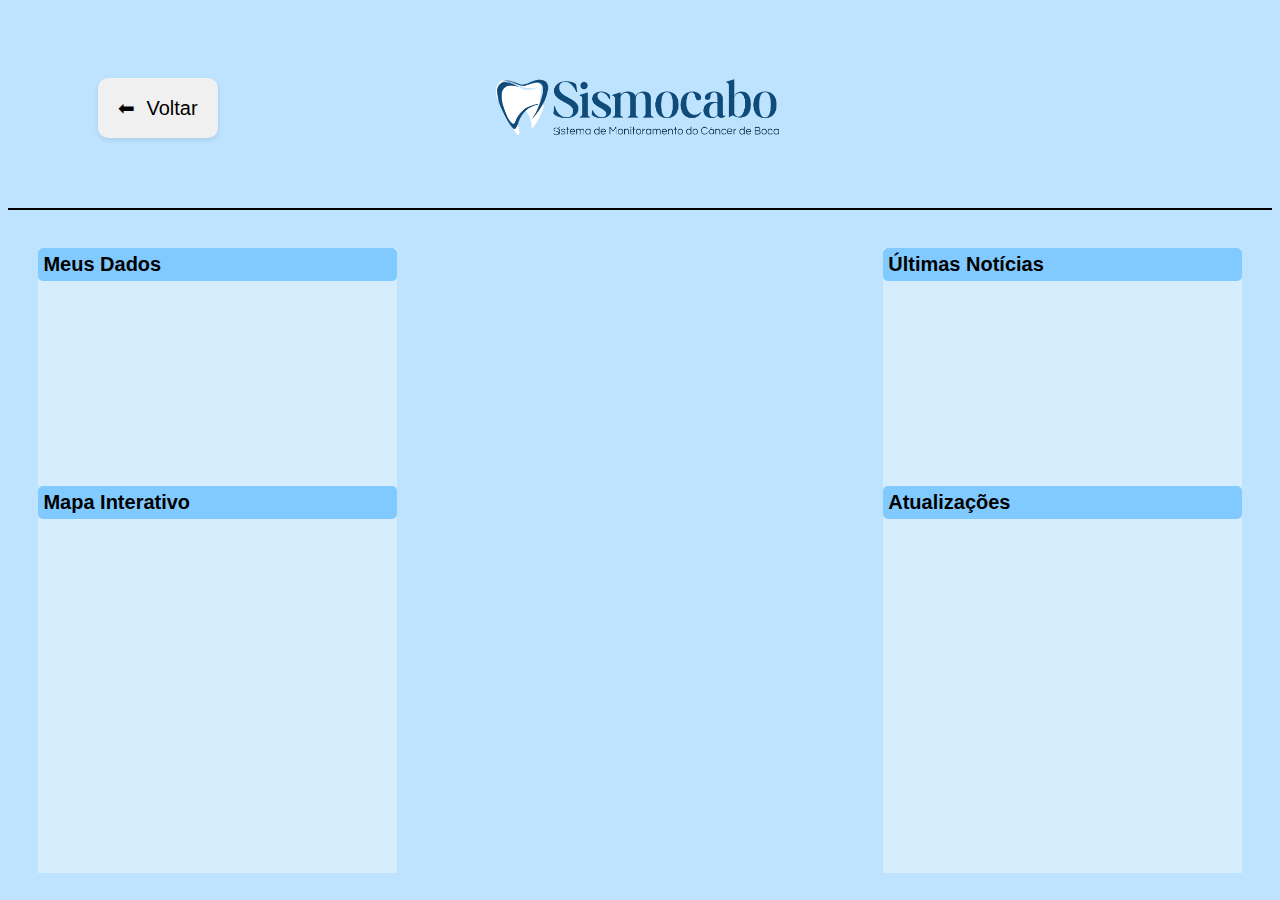
==== index.html @ 88a4f2b0 "updating" ====
<!DOCTYPE html>
<html lang="en">
<head>
    <meta charset="UTF-8">
    <meta name="viewport" content="width=device-width, initial-scale=1.0">
    <title>Dashboard</title>
    <link rel="icon" href="/imgs/logo.png">
    <link rel="stylesheet" href="style.css">
</head>
<body>
    <div class="cabecalho">
        <button id="back">⬅&nbsp;&nbsp;Voltar</button>
        <img id="logoPrincipal" src="imgs/fullLogo.png">
    </div>
    
    <div class="quadro" id="dados">
        <h2 id="title">Meus Dados</h2>
    </div>
    <div class="quadro" id="noticias">
        <h2 id="title">Últimas Notícias</h2>
    </div>
    <div class="quadro" id="mapa">
        <h2 id="title">Mapa Interativo</h2>
    </div>
    <div class="quadro" id="atualizacoes">
        <h2 id="title">Atualizações</h2>
    </div>
    <!-- <div id="dashboard"></div> -->
    
</div>
</body>
</html>
---- style.css ----
body {
    font-family: Arial, sans-serif;
    background-color: #BDE3FF;
}

.cabecalho {
    position: relative;
    height: 200px;
    border-bottom: solid black 2px ;
}

#logoPrincipal{
    position: absolute;
    width: 300px;
    top: 100px;
    left: 50%;
    -ms-transform: translate(-50%, -50%);
    transform: translate(-50%, -50%);
}

button#back{
    position: absolute;
    
    width: 120px;
    height: 60px;
    margin-left: 150px;
    margin-top: 100px;
    
    background-color: #f0f0f0;
    border-radius: 10px;
    font-size: 15pt;
    border-color: transparent;
    box-shadow: 0px 2px 5px rgba(0, 0, 0, 0.1);
 

    -ms-transform: translate(-50%, -50%);
    transform: translate(-50%, -50%);

    transition: background-color 0.2s;
}

button#back:hover{
    background-color: #d1d1d1
}

#dashboard{
    position: relative;
    width:100%;
    height:100%;
}

div.quadro{
    position: absolute;
    background-color: #D5EDFD;
    
}

div.quadro#dados{
    position: absolute;
    left: 3%;
    margin-top: 3%;
    width: 28%;
    height: 30%;
}
div.quadro#noticias{
    position: absolute;
    right: 3%;
    margin-top: 3%;
    width: 28%;
    height: 30%;
}
div.quadro#mapa{
    position: absolute;
    left: 3%;
    bottom: 3%;
    width: 28%;
    height: 43%;
}
div.quadro#atualizacoes{
    position: absolute;
    right: 3%;
    bottom: 3%;
    width: 28%;
    height: 43%;
}

div.quadro div{
    border-radius: 10px;

}

div.quadro h2#title{
    margin-top:0px;
    padding: 5px;
    font-size: 15pt;
    background-color: #80CAFF;    
    border-radius: 5px;
}



h1 {
    color: #333;
}

p {
    color: #666;
}
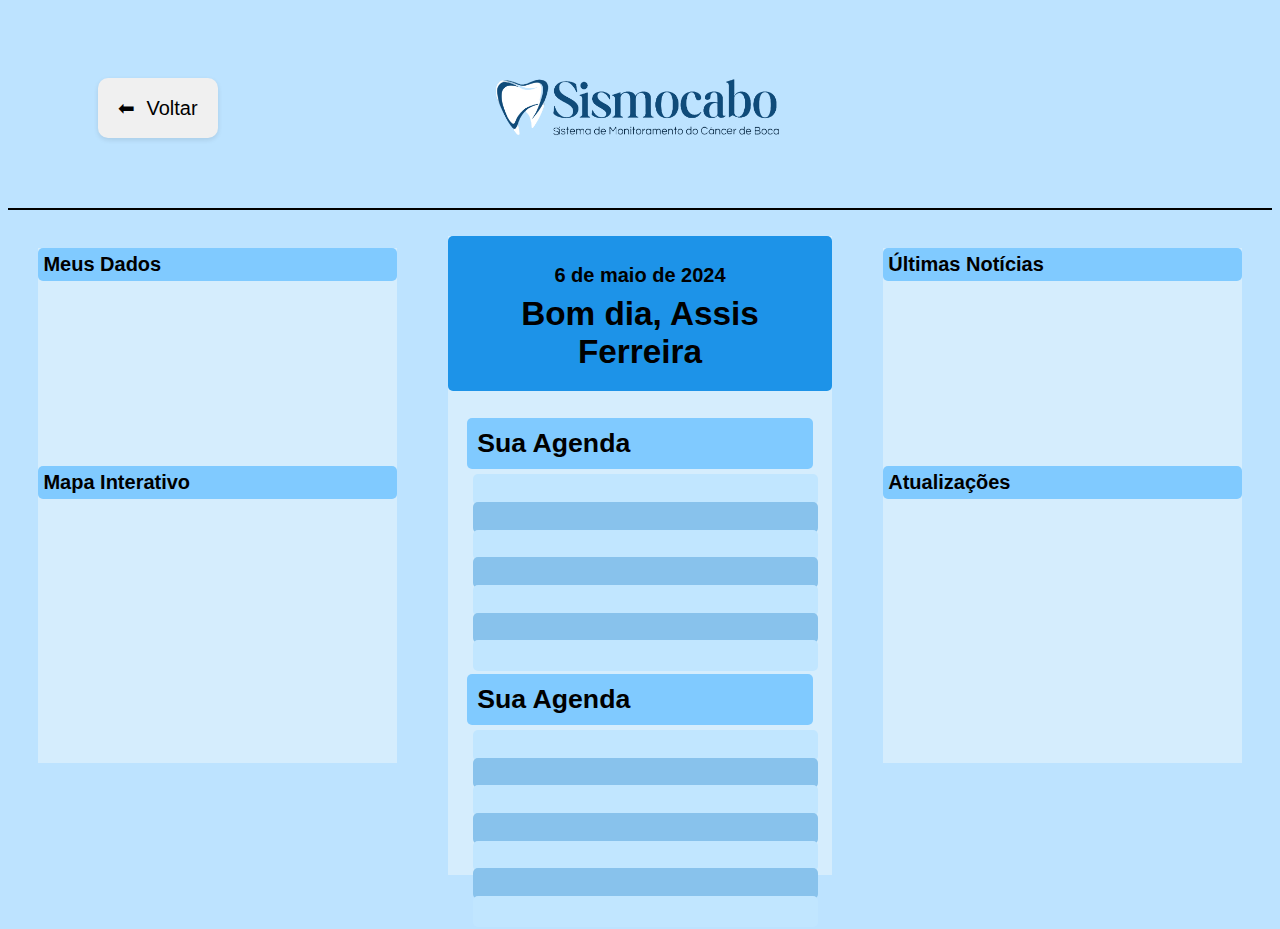
==== commit 75d11c95: "Update index.html" ====
--- a/index.html
+++ b/index.html
@@ -25,6 +25,36 @@
     <div class="quadro" id="atualizacoes">
         <h2 id="title">Atualizações</h2>
     </div>
+    <div class="quadro" id="perfil">
+        <h2 id="titlePrincipal">
+            <p>6 de maio de 2024</p>
+            Bom dia, Assis Ferreira
+        </h2>
+        <div id="agenda">
+            <h2 id="title">Sua Agenda</h2>
+            <ul>
+                <li class="i"></li>
+                <li class="p"></li>
+                <li class="i"></li>
+                <li class="p"></li>
+                <li class="i"></li>
+                <li class="p"></li>
+                <li class="i"></li>
+            </ul>
+        </div>
+        <div id="pacientes">
+            <h2 id="title">Sua Agenda</h2>
+            <ul>
+                <li class="i"></li>
+                <li class="p"></li>
+                <li class="i"></li>
+                <li class="p"></li>
+                <li class="i"></li>
+                <li class="p"></li>
+                <li class="i"></li>
+            </ul>
+        </div>
+    </div>
     <!-- <div id="dashboard"></div> -->
     
 </div>
--- a/style.css
+++ b/style.css
@@ -72,23 +72,29 @@
 div.quadro#mapa{
     position: absolute;
     left: 3%;
-    bottom: 3%;
+    margin-top: 20%;
     width: 28%;
-    height: 43%;
+    height: 33%;
 }
 div.quadro#atualizacoes{
     position: absolute;
     right: 3%;
-    bottom: 3%;
+    margin-top: 20%;
     width: 28%;
-    height: 43%;
+    height: 33%;
+}
+div.quadro#perfil{
+    position: absolute;
+    left: 35%;
+    margin-top: 2%;
+    width: 30%;
+    height: 71%;
 }
 
 div.quadro div{
     border-radius: 10px;
 
 }
-
 div.quadro h2#title{
     margin-top:0px;
     padding: 5px;
@@ -96,8 +102,51 @@
     background-color: #80CAFF;    
     border-radius: 5px;
 }
-
-
+div.quadro h2#titlePrincipal{
+    margin-top:0px;
+    padding: 20px;
+    font-size: 25pt;
+    background-color: #1d93e8;    
+    border-radius: 5px;
+    text-align: center;
+}
+div.quadro h2#titlePrincipal p{
+    color: black;
+    font-size: 15pt;
+    margin: 8px;
+}
+div.quadro div{
+    margin-left:5%;
+    width:90%;
+    height:40%;
+    padding:-20px;
+}
+div.quadro div h2#title{
+    margin-top:0px;
+    padding: 10px;
+    font-size: 20pt;
+    background-color: #80CAFF;    
+    border-radius: 5px;
+}
+div.quadro div ul{
+    margin-top: -17px;
+    width: 100%;
+    height: 40%;
+}
+div.quadro div ul li{
+    list-style: none;
+    width:100%;
+    height: 30%;
+    margin-top: -3px;
+    margin-left: -10%;
+    border-radius: 5px;
+}
+div.quadro div ul li.i{
+    background-color: #C1E6FF;
+}
+div.quadro div ul li.p{
+    background-color: #88C2EC;
+}
 
 h1 {
     color: #333;
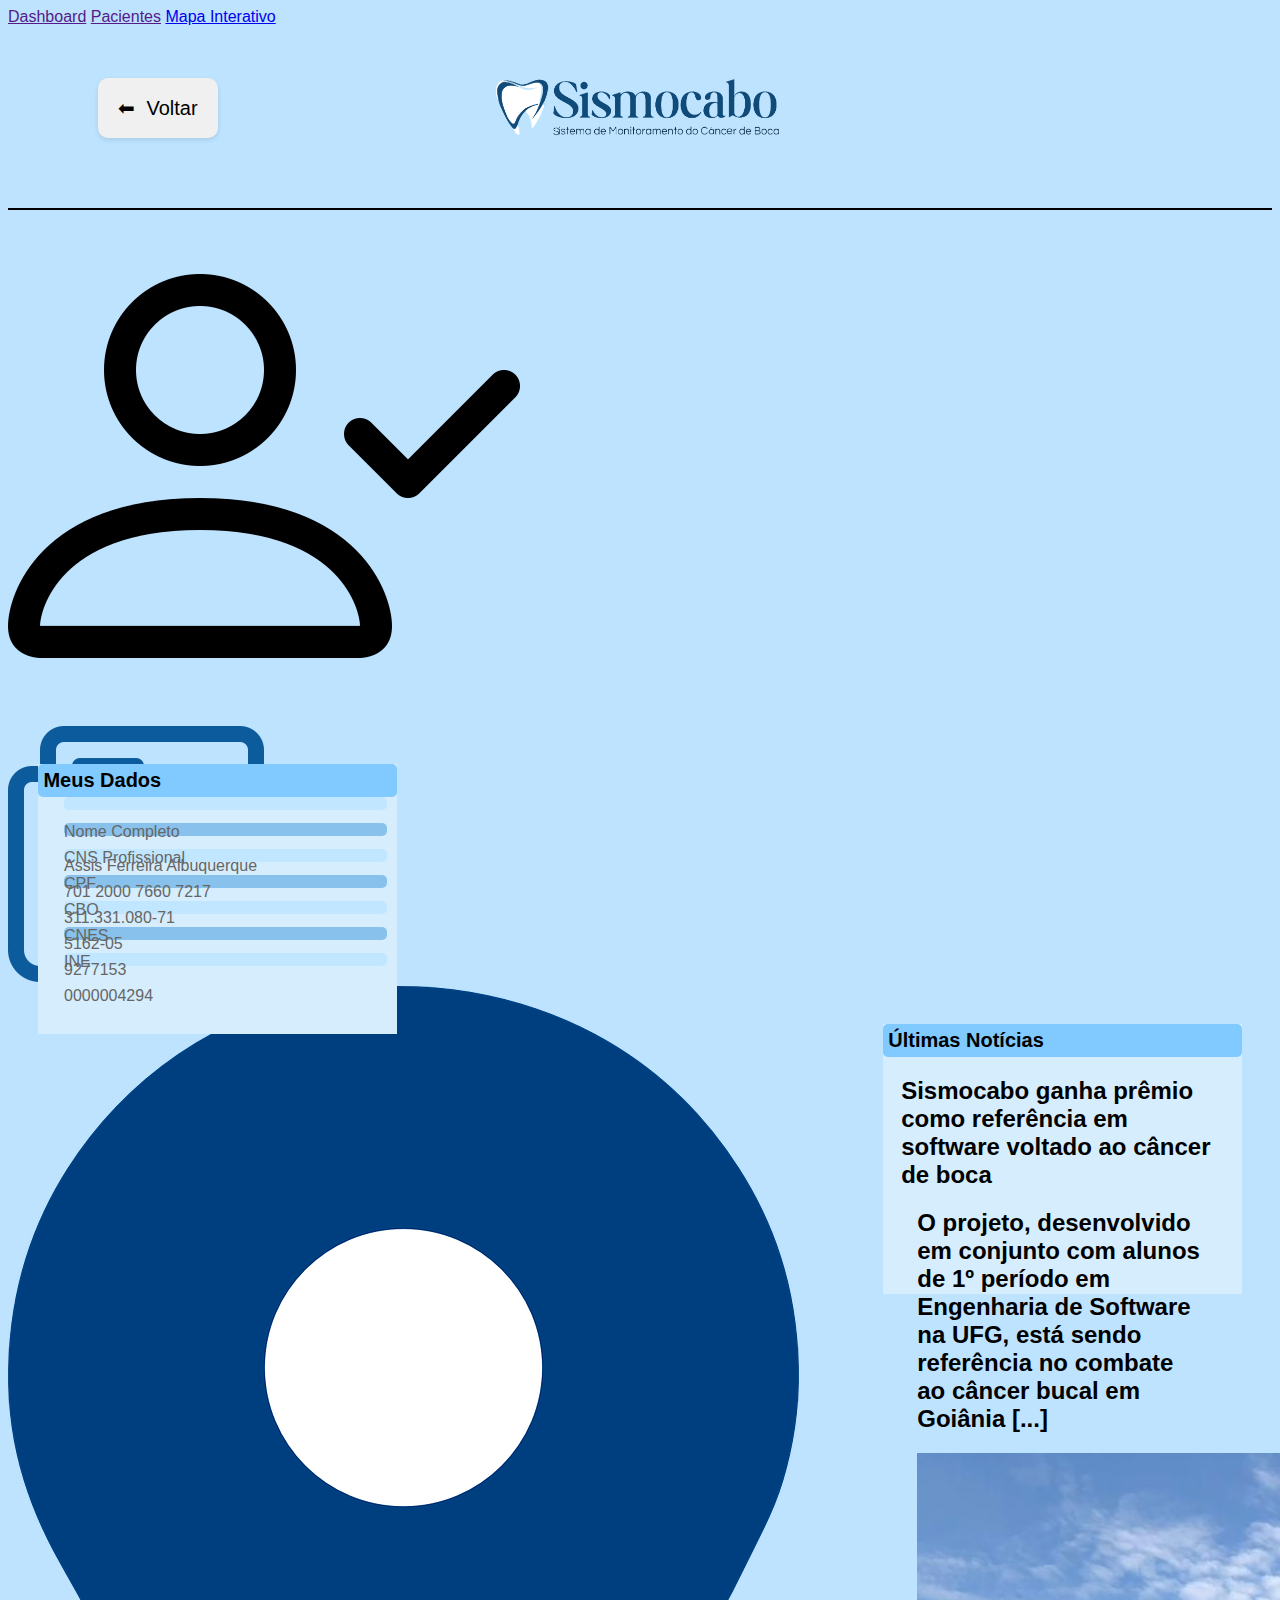
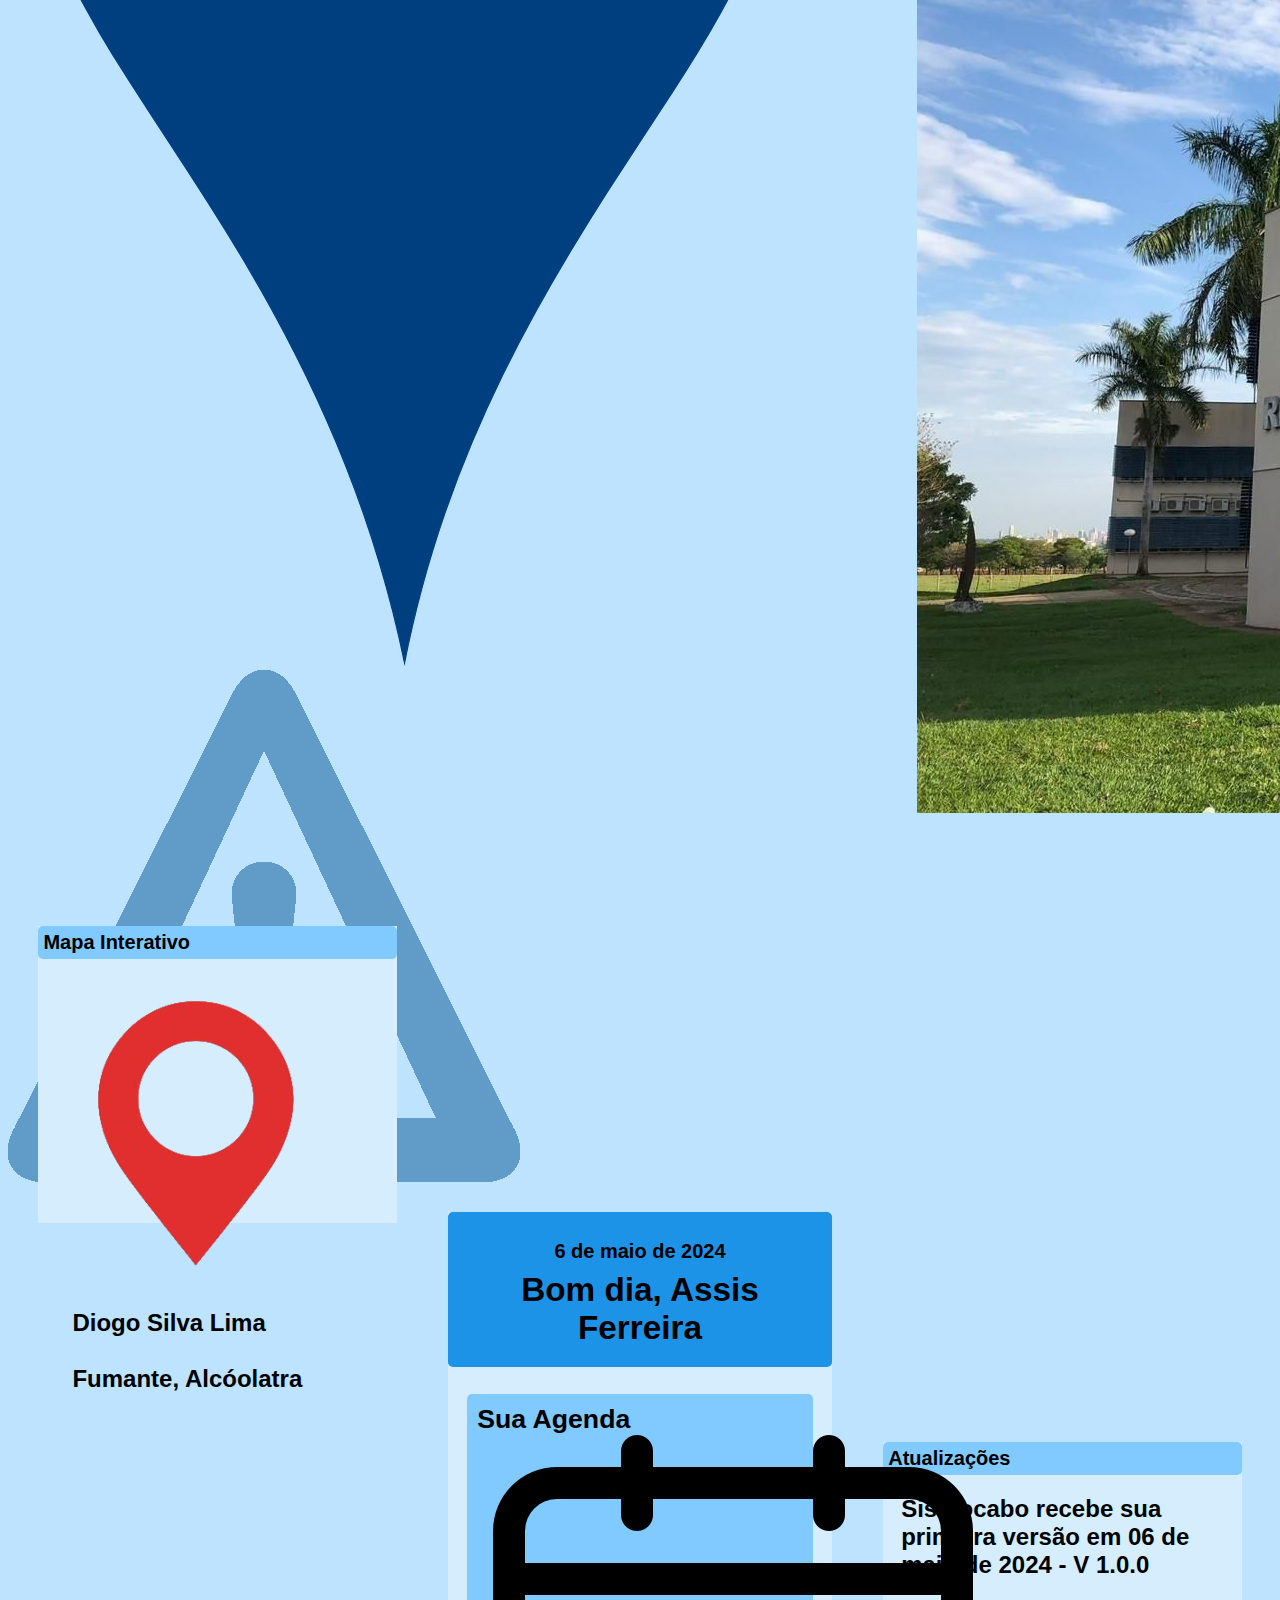
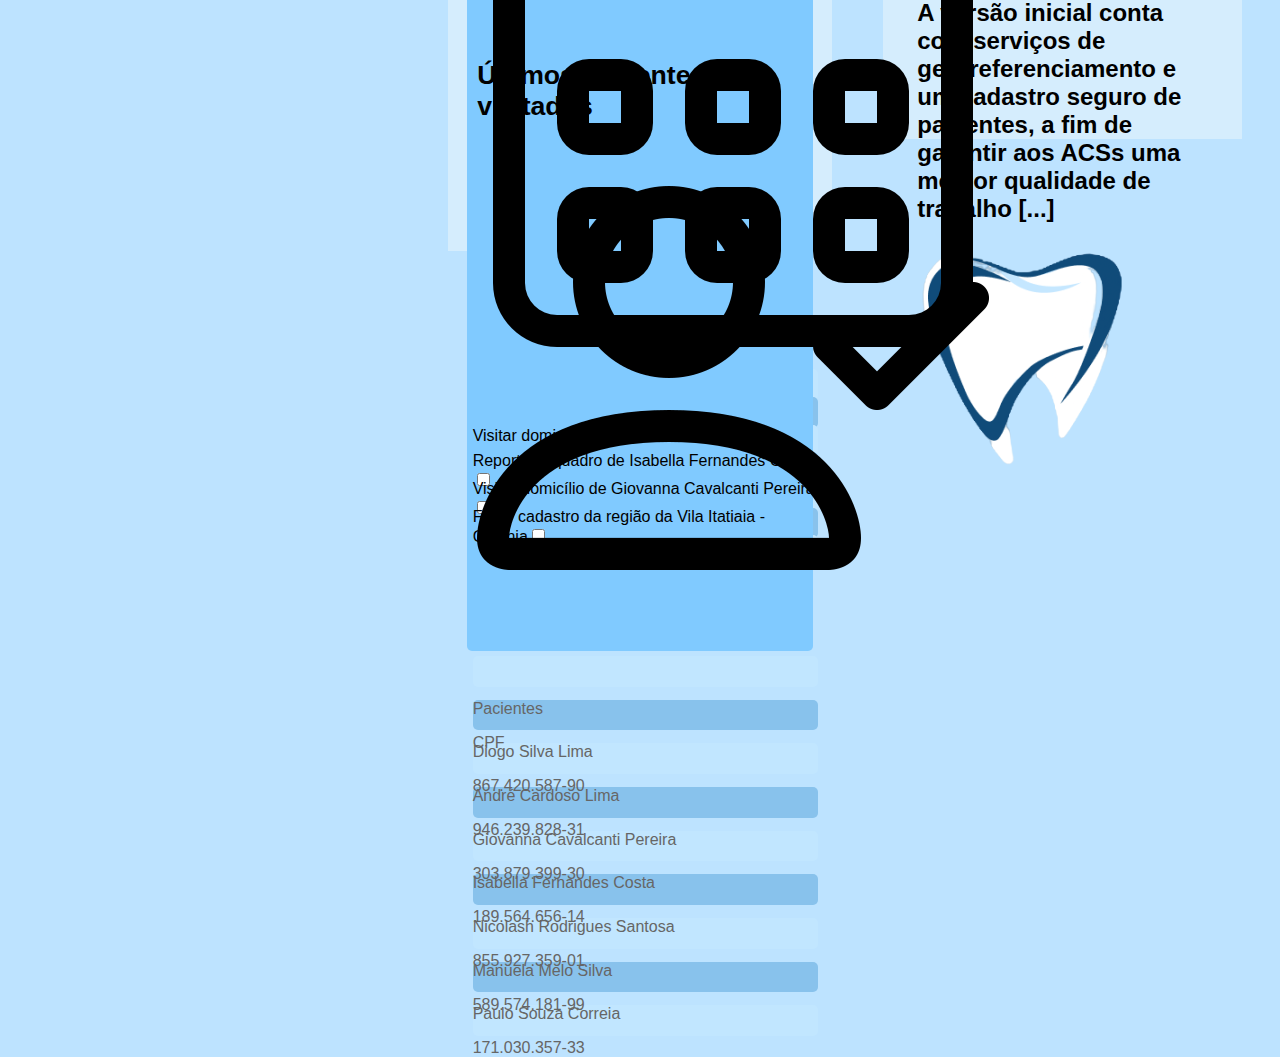
==== commit 6979d9ed: "Update index.html" ====
--- a/index.html
+++ b/index.html
@@ -10,52 +10,134 @@
 <body>
     <div class="cabecalho">
         <button id="back">⬅&nbsp;&nbsp;Voltar</button>
+        <div id="navigation">
+            <a href="" class="navOption" id="dashboard">Dashboard</a>
+            <a href="" class="navOption" id="pacientes">Pacientes</a>
+            <a href="interactiveMap.html" class="navOption" id="mapa">Mapa Interativo</a>            
+        </div>
         <img id="logoPrincipal" src="imgs/fullLogo.png">
     </div>
-    
+    <div class="icon" id="iconPerson"><img src="./imgs/iconPerson.png"></div>
     <div class="quadro" id="dados">
         <h2 id="title">Meus Dados</h2>
+        <div>
+            <ul>
+                <li class="i"></li>
+                <li class="p">
+                    <p class="info1">Nome Completo</p>
+                    <p class="info2">Assis Ferreira Albuquerque</p>
+                </li>
+                <li class="i">
+                    <p class="info1">CNS Profissional</p>
+                    <p class="info2">701 2000 7660 7217</p>
+                </li>
+                <li class="p">
+                    <p class="info1">CPF</p>
+                    <p class="info2">311.331.080-71</p>
+                </li>
+                <li class="i">
+                    <p class="info1">CBO</p>
+                    <p class="info2">5162-05</p>
+                </li>
+                <li class="p">
+                    <p class="info1">CNES</p>
+                    <p class="info2">9277153</p>
+                </li>
+                <li class="i">
+                    <p class="info1">INE</p>
+                    <p class="info2">0000004294</p>
+                </li>
+            </ul>
+        </div>
     </div>
+    <div class="icon" id="newsIcon"><img src="./imgs/newsIcon.png"></div>
     <div class="quadro" id="noticias">
         <h2 id="title">Últimas Notícias</h2>
+        <div>
+            <h2 id="materia">Sismocabo ganha prêmio como referência em software voltado ao câncer de boca</h2>
+            <div>
+                <h2 id="text">O projeto, desenvolvido em conjunto com alunos de 1º período em Engenharia de Software na UFG,  está sendo referência no combate ao câncer bucal em Goiânia [...]</h2>
+                <img src="./imgs/ufg.png" id="ufg">
+            </div>
+        </div>
     </div>
+    <div class="icon" id="pinIcon"><img src="./imgs/pinIcon.png"></div>
     <div class="quadro" id="mapa">
         <h2 id="title">Mapa Interativo</h2>
+        <div id="mapaInterativo">
+            <div>
+                <img src="./imgs/pointer.png" id="pointer">
+                <h2 id="pointerDetails">Diogo Silva Lima<br><br>Fumante, Alcóolatra</h2>
+            </div>
+        </div>
     </div>
+    <div class="icon" id="warningIcon"><img src="./imgs/warningIcon.png"></div>
     <div class="quadro" id="atualizacoes">
         <h2 id="title">Atualizações</h2>
+        <div>
+            <h2 id="materia">Sismocabo recebe sua primeira versão em 06 de maio de 2024 - V 1.0.0</h2>
+            <div>
+                <h2 id="text">A versão inicial conta com serviços de georreferenciamento e um cadastro seguro de pacientes, a fim de garantir aos ACSs uma melhor qualidade de trabalho [...]</h2>
+                <img src="./imgs/logo.png" id="attIcon">
+            </div>
+        </div>
     </div>
     <div class="quadro" id="perfil">
         <h2 id="titlePrincipal">
             <p>6 de maio de 2024</p>
             Bom dia, Assis Ferreira
         </h2>
-        <div id="agenda">
-            <h2 id="title">Sua Agenda</h2>
-            <ul>
-                <li class="i"></li>
-                <li class="p"></li>
-                <li class="i"></li>
-                <li class="p"></li>
-                <li class="i"></li>
-                <li class="p"></li>
-                <li class="i"></li>
-            </ul>
-        </div>
-        <div id="pacientes">
-            <h2 id="title">Sua Agenda</h2>
-            <ul>
-                <li class="i"></li>
-                <li class="p"></li>
-                <li class="i"></li>
-                <li class="p"></li>
-                <li class="i"></li>
-                <li class="p"></li>
-                <li class="i"></li>
-            </ul>
-        </div>
+            <div id="agenda">
+                <h2 id="title">Sua Agenda <img id="icon" src="./imgs/iconCalendar.png"></h2>
+                <ul>
+                    <li class="i"></li>
+                    <li class="p"></li>
+                    <li class="i">Visitar domicílio de André Cardoso Lima<input type="checkbox" class="checkout"></li>
+                    <li class="p">Reportar o quadro de Isabella Fernandes Costa<input type="checkbox" class="checkout"></li>
+                    <li class="i">Visitar domicílio de Giovanna Cavalcanti Pereira<input type="checkbox" class="checkout"></li>
+                    <li class="p">Fazer cadastro da região da Vila Itatiaia - Goiânia<input type="checkbox" class="checkout"> </li>
+                    <li class="i"></li>
+                </ul>
+            </div>
+            <div id="pacientes">
+                <h2 id="title">Últimos pacientes visitados <img id="icon" src="./imgs/iconPerson.png"></h2>
+                <ul>
+                    <li class="i"></li>
+                    <li class="p">
+                        <p class="person">Pacientes</p>
+                        <p class="cpf">CPF</p>
+                    </li>
+                    <li class="i">
+                        <p class="person">Diogo Silva Lima</p>
+                        <p class="cpf">867.420.587-90</p>
+                    </li>
+                    <li class="p">
+                        <p class="person">André Cardoso Lima</p>
+                        <p class="cpf">946.239.828-31</p>
+                    </li>
+                    <li class="i">
+                        <p class="person">Giovanna Cavalcanti Pereira</p>
+                        <p class="cpf">303.879.399-30</p>
+                    </li>
+                    <li class="p">
+                        <p class="person">Isabella Fernandes Costa</p>
+                        <p class="cpf">189.564.656-14</p>
+                    </li>
+                    <li class="i">
+                        <p class="person">Nicolash Rodrigues Santosa</p>
+                        <p class="cpf">855.927.359-01</p>
+                    </li>
+                    <li class="p">
+                        <p class="person">Manuela Melo Silva</p>
+                        <p class="cpf">589.574.181-99</p>
+                    </li>
+                    <li class="i">
+                        <p class="person">Paulo Souza Correia</p>
+                        <p class="cpf">171.030.357-33</p>
+                    </li>
+                </ul>
+            </div>
     </div>
-    <!-- <div id="dashboard"></div> -->
     
 </div>
 </body>
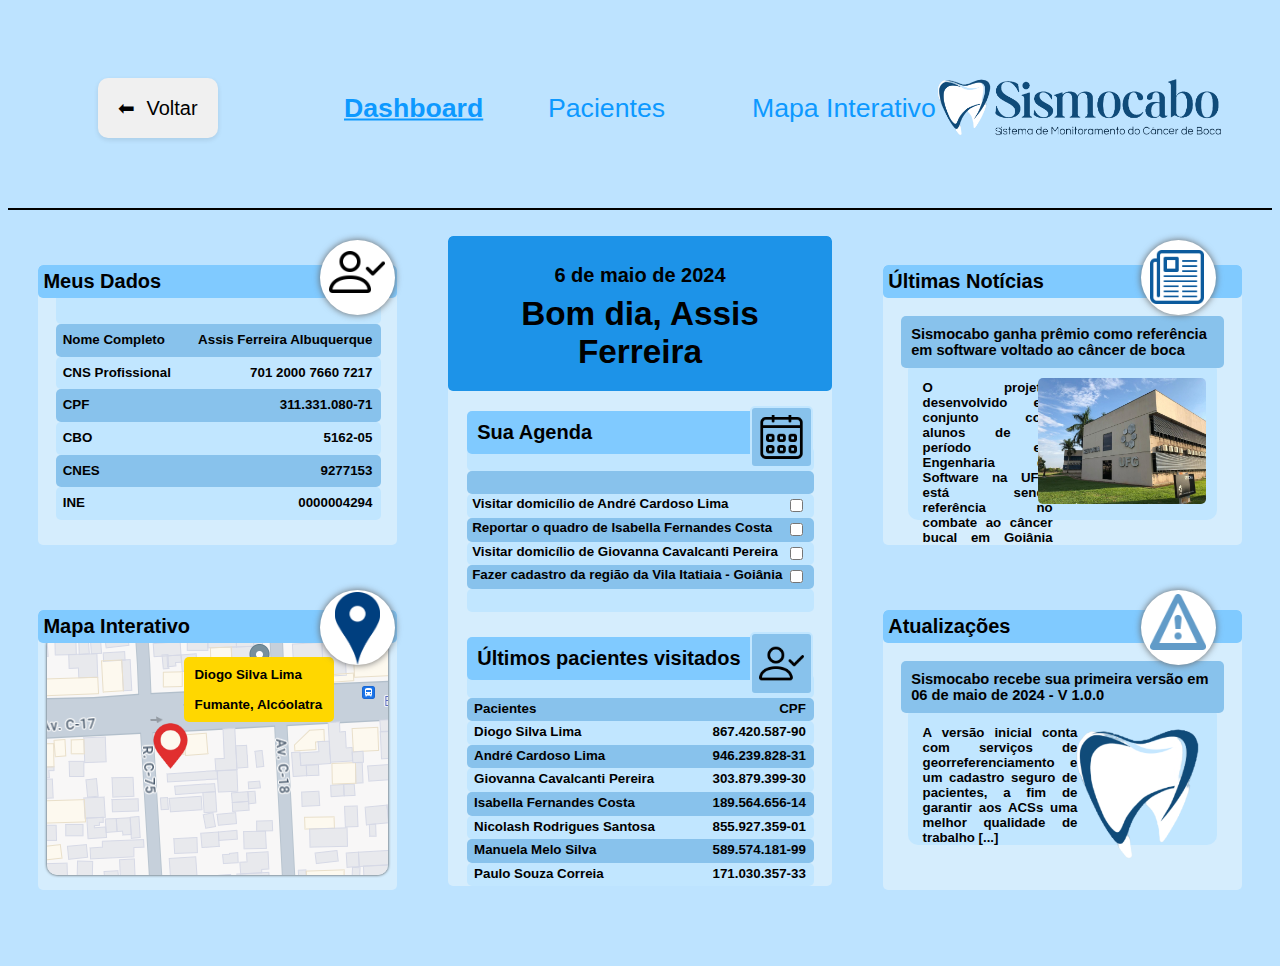
==== commit 4493dfd0: "Update index.html" ====
--- a/index.html
+++ b/index.html
@@ -12,8 +12,8 @@
         <button id="back">⬅&nbsp;&nbsp;Voltar</button>
         <div id="navigation">
             <a href="" class="navOption" id="dashboard">Dashboard</a>
-            <a href="" class="navOption" id="pacientes">Pacientes</a>
-            <a href="interactiveMap.html" class="navOption" id="mapa">Mapa Interativo</a>            
+            <a href="templates/pacientes.html" class="navOption" id="pacientes">Pacientes</a>
+            <a href="templates/interactiveMap.html" class="navOption" id="mapa">Mapa Interativo</a>            
         </div>
         <img id="logoPrincipal" src="imgs/fullLogo.png">
     </div>
--- a/style.css
+++ b/style.css
@@ -1,23 +1,23 @@
 body {
     font-family: Arial, sans-serif;
     background-color: #BDE3FF;
-}
-
+    height: 950px;
+}
+
+/* Parte Superior */
 .cabecalho {
     position: relative;
     height: 200px;
     border-bottom: solid black 2px ;
 }
-
 #logoPrincipal{
     position: absolute;
     width: 300px;
-    top: 100px;
-    left: 50%;
-    -ms-transform: translate(-50%, -50%);
-    transform: translate(-50%, -50%);
-}
-
+    top: 50%;
+    right: 15%;
+    -ms-transform: translate(50%, -50%);
+    transform: translate(50%, -50%);
+}
 button#back{
     position: absolute;
     
@@ -38,11 +38,32 @@
 
     transition: background-color 0.2s;
 }
-
 button#back:hover{
     background-color: #d1d1d1
 }
 
+/* Navegação */
+div#navigation{
+    position: absolute;
+    left: 50%;
+    transform: translate(-50%, -50%);
+    top: 50%;
+    display: flex;
+}
+div#navigation a{
+    color: #0D99FF;
+    font-size: 20pt;
+    margin: 10px;
+    font-weight: 200;
+    text-decoration: none;
+    width: 184px;
+}
+div#navigation a#dashboard{
+    text-decoration: underline;
+    font-weight: 700;
+}
+
+/* Parte Inferior */
 #dashboard{
     position: relative;
     width:100%;
@@ -50,50 +71,67 @@
 }
 
 div.quadro{
+    position: fixed;
     position: absolute;
     background-color: #D5EDFD;
-    
-}
-
-div.quadro#dados{
-    position: absolute;
-    left: 3%;
-    margin-top: 3%;
-    width: 28%;
-    height: 30%;
-}
-div.quadro#noticias{
-    position: absolute;
-    right: 3%;
-    margin-top: 3%;
-    width: 28%;
-    height: 30%;
-}
-div.quadro#mapa{
-    position: absolute;
-    left: 3%;
-    margin-top: 20%;
-    width: 28%;
-    height: 33%;
-}
-div.quadro#atualizacoes{
-    position: absolute;
-    right: 3%;
-    margin-top: 20%;
-    width: 28%;
-    height: 33%;
-}
+    height: 280px;
+    transition: 0.5s;
+    border-radius: 5px;
+}
+div.quadro:hover{
+    box-shadow: 0px 0px 5px #333;
+}
+
+/* Ícones de cada quadro */
+div.icon{
+    position: absolute;
+    z-index: 2;
+    background-color: #FFFFFF;
+    width: 75px;
+    height: 75px;
+    border-radius: 50%;
+    box-shadow: 0px 0px 7px #666;
+}
+div.icon img{
+    margin-left: 12%;
+    margin-top: 5%;
+    width: 75%;
+}
+div.icon#iconPerson{
+    left: 25%;
+    margin-top: 30px;
+}
+div.icon#newsIcon{
+    right: 5%;
+    margin-top: 30px;
+}
+div.icon#newsIcon img{
+    margin-top: 10px; 
+    width: 72%;
+}
+div.icon#pinIcon{
+    left:25%;
+    margin-top:380px;
+}
+div.icon#pinIcon img{
+    width: 60%;
+    margin-left: 20%;
+    margin-top: 2px; 
+}
+div.icon#warningIcon{
+    right: 5%;
+    margin-top: 380px;
+}
+
+/* Quadro Principal */
 div.quadro#perfil{
     position: absolute;
     left: 35%;
     margin-top: 2%;
     width: 30%;
-    height: 71%;
-}
-
-div.quadro div{
-    border-radius: 10px;
-
+    height: 70%;
+    height: 650px;
+    overflow: hidden;
 }
 div.quadro h2#title{
     margin-top:0px;
@@ -101,6 +139,8 @@
     font-size: 15pt;
     background-color: #80CAFF;    
     border-radius: 5px;
+    z-index:1;
+    position: relative;
 }
 div.quadro h2#titlePrincipal{
     margin-top:0px;
@@ -116,30 +156,59 @@
     margin: 8px;
 }
 div.quadro div{
+    margin-top: -2%;
     margin-left:5%;
+    margin-bottom: 15%;
     width:90%;
-    height:40%;
+    height:30%;
     padding:-20px;
+    border-radius: 10px;
+    height: 200px;
+}
+div.quadro div#pacientes{
+    margin-top: -8%;
+    height: 200px;
 }
 div.quadro div h2#title{
     margin-top:0px;
     padding: 10px;
-    font-size: 20pt;
+    font-size: 15pt;
     background-color: #80CAFF;    
     border-radius: 5px;
+    
+}
+div.quadro div h2#title img#icon{
+    position: absolute;
+    width: 45px;
+    margin-top: -15px;
+    right: 0%;
+    padding: 2%;
+    background-color: #88C2EC;
+    border-radius: 5px;
+    border: solid #C1E6FF 2px;
+    z-index: 1;
 }
 div.quadro div ul{
-    margin-top: -17px;
+    position: relative;
+    margin-top: -23px;
+    margin-left: 0%;
     width: 100%;
-    height: 40%;
+    height: 90%;
+    padding: 0 0 0 0;
 }
 div.quadro div ul li{
     list-style: none;
-    width:100%;
-    height: 30%;
+    width:99%;
+    height: 12%;
     margin-top: -3px;
-    margin-left: -10%;
-    border-radius: 5px;
+    border-radius: 5px;
+    margin: 0 0 0 0;
+    color: black;
+    padding-left: 5px;
+    padding-top: 2px;
+    font-size: 10pt;
+    font-weight: bold;
+    z-index: 0;
 }
 div.quadro div ul li.i{
     background-color: #C1E6FF;
@@ -147,11 +216,173 @@
 div.quadro div ul li.p{
     background-color: #88C2EC;
 }
-
-h1 {
-    color: #333;
-}
-
-p {
-    color: #666;
-}
+div.quadro div ul li input.checkout{
+    position: absolute;
+    right: 2%;
+}
+div.quadro div#pacientes ul li p{
+    margin-top: 1px;
+    position: absolute;
+    font-size: 10pt;
+}
+div.quadro div#pacientes ul li p.person{
+    left: 2%;
+}
+div.quadro div#pacientes ul li p.cpf{
+    right: 2%;
+}
+
+/* Dados do ACS */
+div.quadro#dados{
+    position: absolute;
+    overflow: hidden;
+    left: 3%;
+    margin-top: 55px;
+    width: 28%;
+    /* height: 30%; */
+}
+div.quadro#dados ul li p{
+    margin-top: 6px;
+    position: absolute;
+    font-size: 10pt;
+
+}
+div.quadro#dados div ul li p.info1{
+    left: 2%;
+}
+div.quadro#dados div ul li p.info2{
+    right: 2%;
+}
+div.quadro#dados div ul li{
+    height: 17%;
+}
+
+/* Mapa */
+div.quadro#mapa{
+    position: absolute;
+    left: 3%;
+    margin-top: 400px;
+    width: 28%;
+    height: 280px;
+    overflow: hidden;
+
+}
+div.quadro#mapa{
+    align-items: center;
+    justify-content: center;
+}
+div.quadro#mapa #mapaInterativo{
+    position: absolute;
+    left:-2.5%;
+    margin-top:-25px;
+    width: 95%;
+    height: 86%;
+    background-image: url("./imgs/map.png");
+    box-shadow: 0px 0px 3px #333;
+}
+div.quadro#mapa #mapaInterativo #pointer{
+    position: relative;
+    width: 40px;
+    top: 50%;
+}
+div.quadro#mapa #mapaInterativo #pointerDetails{
+    background-color: gold;
+    border-radius: 5px;
+    font-size: 10pt;
+    padding: 10px;
+    width: 130px;
+    height: 45px;
+    position: relative;
+    top: -80px;
+    left: 35px;
+}
+div.quadro#mapa #mapaInterativo div{
+    margin-left: 30%;
+    margin-top: 10%;
+    width: 210px;
+    height: 100px;
+}
+
+/* Notícias */
+div.quadro#noticias{
+    position: absolute;
+    right: 3%;
+    margin-top: 55px;
+    width: 28%;
+    overflow: hidden;
+    /* height: 30%; */
+}
+div.quadro#noticias div h2#materia{
+    z-index: 1;
+    position: relative;
+    background-color: #88C2EC;
+    font-size: 11pt;
+    padding: 10px;
+    border-radius: 5px;
+    margin-top: 25px;
+    font-weight:800;
+}
+div.quadro#noticias div h2#text{
+    font-size: 83%;
+    margin-top: -20px;
+    padding: 40px 0px 20px 15px;
+    width: 42%;
+    text-align: justify;
+}
+div.quadro#noticias div div{
+    background-color: #C1E6FF;
+    display: flex;
+    height: 80%;
+    margin-top: -20px;
+    margin-left: 2%;
+    width: 96%;
+}
+div.quadro#noticias div div img#ufg{
+    height: 45%;
+    right: 10%;
+    margin-top: 5%;
+    position: absolute;
+    border-radius: 5px;
+}
+
+/* Atualizações */
+div.quadro#atualizacoes{
+    position: absolute;
+    right: 3%;
+    margin-top: 400px;
+    width: 28%;
+    height: 280px;
+    overflow: hidden;
+}
+div.quadro#atualizacoes div h2#materia{
+    z-index: 1;
+    position: relative;
+    background-color: #88C2EC;
+    font-size: 11pt;
+    padding: 10px;
+    border-radius: 5px;
+    margin-top: 25px;
+    font-weight:800;
+}
+div.quadro#atualizacoes div h2#text{
+    font-size: 83%;
+    margin-top: -20px;
+    padding: 40px 0px 20px 15px;
+    width: 50%;
+    text-align: justify;
+}
+div.quadro#atualizacoes div div{
+    background-color: #C1E6FF;
+    display: flex;
+    height: 70%;
+    margin-top: -20px;
+    margin-left: 2%;
+    width: 96%;
+}
+div.quadro#atualizacoes div div img#attIcon{
+    height: 50%;
+    right: 11%;
+    margin-top: 5%;
+    position: absolute;
+    border-radius: 5px;
+}
